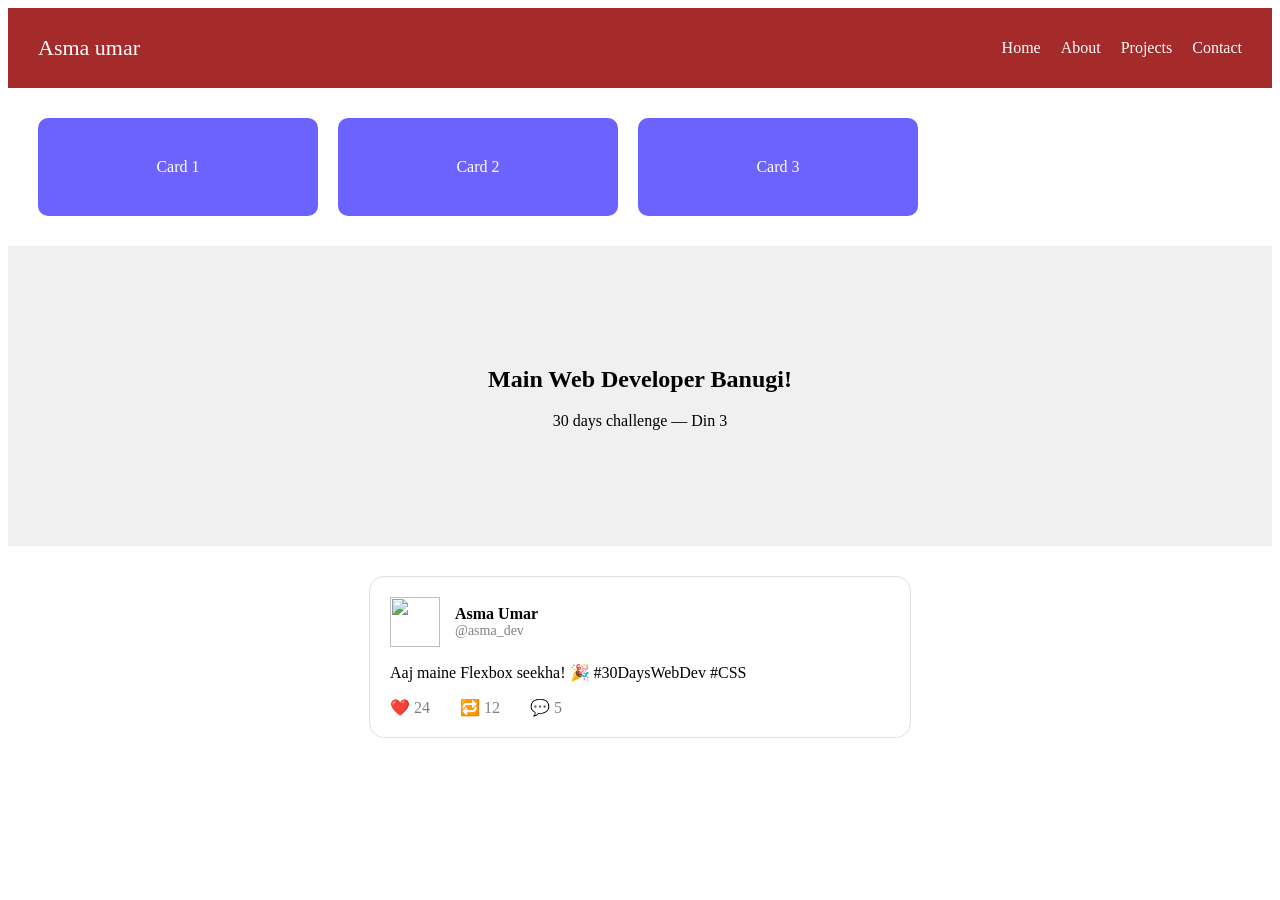
==== flexbox-layouts.html @ 47911ffd "Add files via upload" ====
<!DOCTYPE html>
<html lang="en">
<head>
  <meta charset="UTF-8">
  <meta name="viewport" content="width=device-width, initial-scale=1.0">
  <title>Flexbox Layouts</title>
  <style>
  /* NAVBAR FLEXBOX */
  .navbar {
    display: flex;
    justify-content: space-between;
    align-items: center;
    background-color: brown;
    padding: 15px 30px;
  }

  .logo {
    color: white;
    font-size: 22px;
  }

  .nav-links {
    display: flex;
    list-style: none;
    gap: 20px;
  }

  .nav-links li {
    color: white;
  }
  /* LAYOUT 2: CARD ROW */
.card-row {
  display: flex;
  gap: 20px;
  padding: 30px;
  flex-wrap: wrap;
}

.card2 {
  background-color: #6c63ff;
  color: white;
  padding: 40px;
  width: 200px;
  border-radius: 10px;
  text-align: center;
}
/* LAYOUT 3: HERO CENTER */
.hero {
  display: flex;
  justify-content: center;
  align-items: center;
  height: 300px;
  background-color: #f0f0f0;
}

.hero-content {
  text-align: center;
}
.tweet-section {
  display: flex;
  justify-content: center;
  padding: 30px;
}

.tweet-card {
  border: 1px solid #e0e0e0;
  border-radius: 15px;
  padding: 20px;
  width: 500px;
}

.tweet-header {
  display: flex;
  align-items: center;
  gap: 15px;
  margin-bottom: 15px;
}

.tweet-name {
  display: flex;
  flex-direction: column;
}

.tweet-name span {
  color: gray;
  font-size: 14px;
}

.tweet-actions {
  display: flex;
  gap: 30px;
  margin-top: 15px;
  color: gray;
}
</style>
</head>
<body>
<body>

  <!-- LAYOUT 1: NAVBAR -->
  <nav class="navbar">
    <div class="logo">Asma umar</div>
    <ul class="nav-links">
      <li>Home</li>
      <li>About</li>
      <li>Projects</li>
      <li>Contact</li>
    </ul>
  </nav>
<!-- LAYOUT 2: 3 CARD ROW -->
<section class="cards-section">
  <div class="card-row">
    <div class="card2">Card 1</div>
    <div class="card2">Card 2</div>
    <div class="card2">Card 3</div>
  </div>
</section>
<!-- LAYOUT 3: CENTER HERO -->
<section class="hero">
  <div class="hero-content">
    <h1>Main Web Developer Banugi!</h1>
    <p>30 days challenge — Din 3</p>
  </div>
</section>
<!-- LAYOUT 4: TWEET CARD -->
<section class="tweet-section">
  <div class="tweet-card">
    
    <div class="tweet-header">
      <img src="https://api.dicebear.com/7.x/avataaars/svg?seed=Asma" 
           width="50" height="50">
      <div class="tweet-name">
        <strong>Asma Umar</strong>
        <span>@asma_dev</span>
      </div>
    </div>

    <p class="tweet-text">
      Aaj maine Flexbox seekha! 🎉 
      #30DaysWebDev #CSS
    </p>

    <div class="tweet-actions">
      <span>❤️ 24</span>
      <span>🔁 12</span>
      <span>💬 5</span>
    </div>

  </div>
</section>
</body>
</body>
</html>
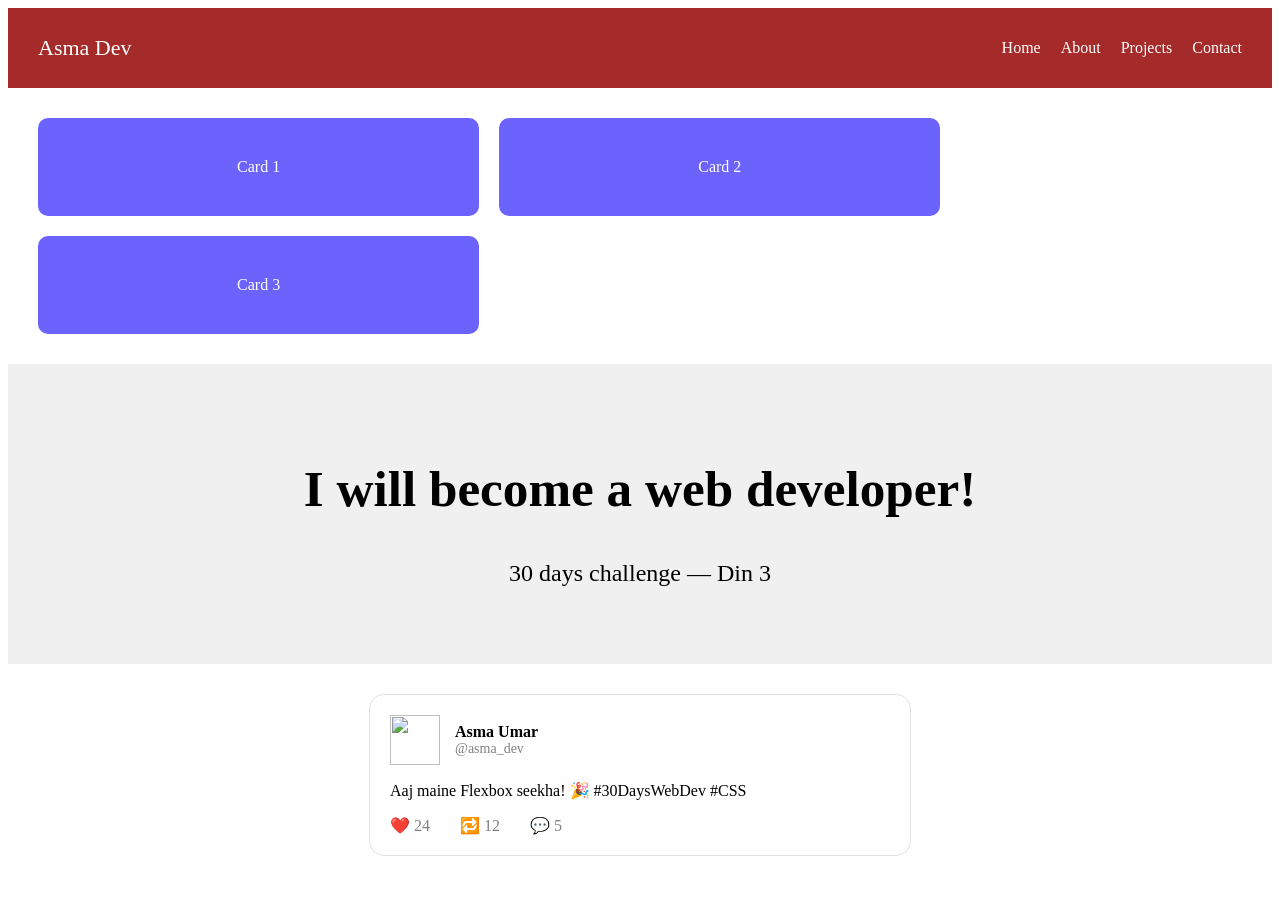
==== commit e4cd4f22: "Add files via upload" ====
--- a/flexbox-layouts.html
+++ b/flexbox-layouts.html
@@ -40,9 +40,21 @@
   background-color: #6c63ff;
   color: white;
   padding: 40px;
-  width: 200px;
+  width: 100%;
   border-radius: 10px;
   text-align: center;
+}
+
+@media (min-width: 480px) {
+  .card2 {
+    width: 45%;
+  }
+}
+
+@media (min-width: 1024px) {
+  .card2 {
+    width: 30%;
+  }
 }
 /* LAYOUT 3: HERO CENTER */
 .hero {
@@ -52,7 +64,13 @@
   height: 300px;
   background-color: #f0f0f0;
 }
-
+.hero-content h1 {
+  font-size: clamp(20px, 4vw, 60px);
+}
+
+.hero-content p {
+  font-size: clamp(14px, 2vw, 24px);
+}
 .hero-content {
   text-align: center;
 }
@@ -92,6 +110,36 @@
   margin-top: 15px;
   color: gray;
 }
+/* Checkbox chhupaao */
+#menu-toggle {
+  display: none;
+}
+
+/* Hamburger button - sirf mobile pe dikhe */
+.hamburger {
+  display: none;
+  color: white;
+  font-size: 24px;
+  cursor: pointer;
+}
+
+/* Mobile pe hamburger dikhe, links chhupaao */
+@media (max-width: 768px) {
+  .hamburger {
+    display: block;
+  }
+
+  .nav-links {
+    display: none;
+    width: 100%;
+    flex-direction: column;
+  }
+
+  /* Jab checkbox check ho - links dikhaao */
+  #menu-toggle:checked ~ .nav-links {
+    display: flex;
+  }
+}
 </style>
 </head>
 <body>
@@ -99,14 +147,18 @@
 
   <!-- LAYOUT 1: NAVBAR -->
   <nav class="navbar">
-    <div class="logo">Asma umar</div>
-    <ul class="nav-links">
-      <li>Home</li>
-      <li>About</li>
-      <li>Projects</li>
-      <li>Contact</li>
-    </ul>
-  </nav>
+  <div class="logo">Asma Dev</div>
+  
+  <input type="checkbox" id="menu-toggle">
+  <label for="menu-toggle" class="hamburger">☰</label>
+  
+  <ul class="nav-links">
+    <li>Home</li>
+    <li>About</li>
+    <li>Projects</li>
+    <li>Contact</li>
+  </ul>
+</nav>
 <!-- LAYOUT 2: 3 CARD ROW -->
 <section class="cards-section">
   <div class="card-row">
@@ -118,7 +170,7 @@
 <!-- LAYOUT 3: CENTER HERO -->
 <section class="hero">
   <div class="hero-content">
-    <h1>Main Web Developer Banugi!</h1>
+    <h1>I will become a web developer!</h1>
     <p>30 days challenge — Din 3</p>
   </div>
 </section>
